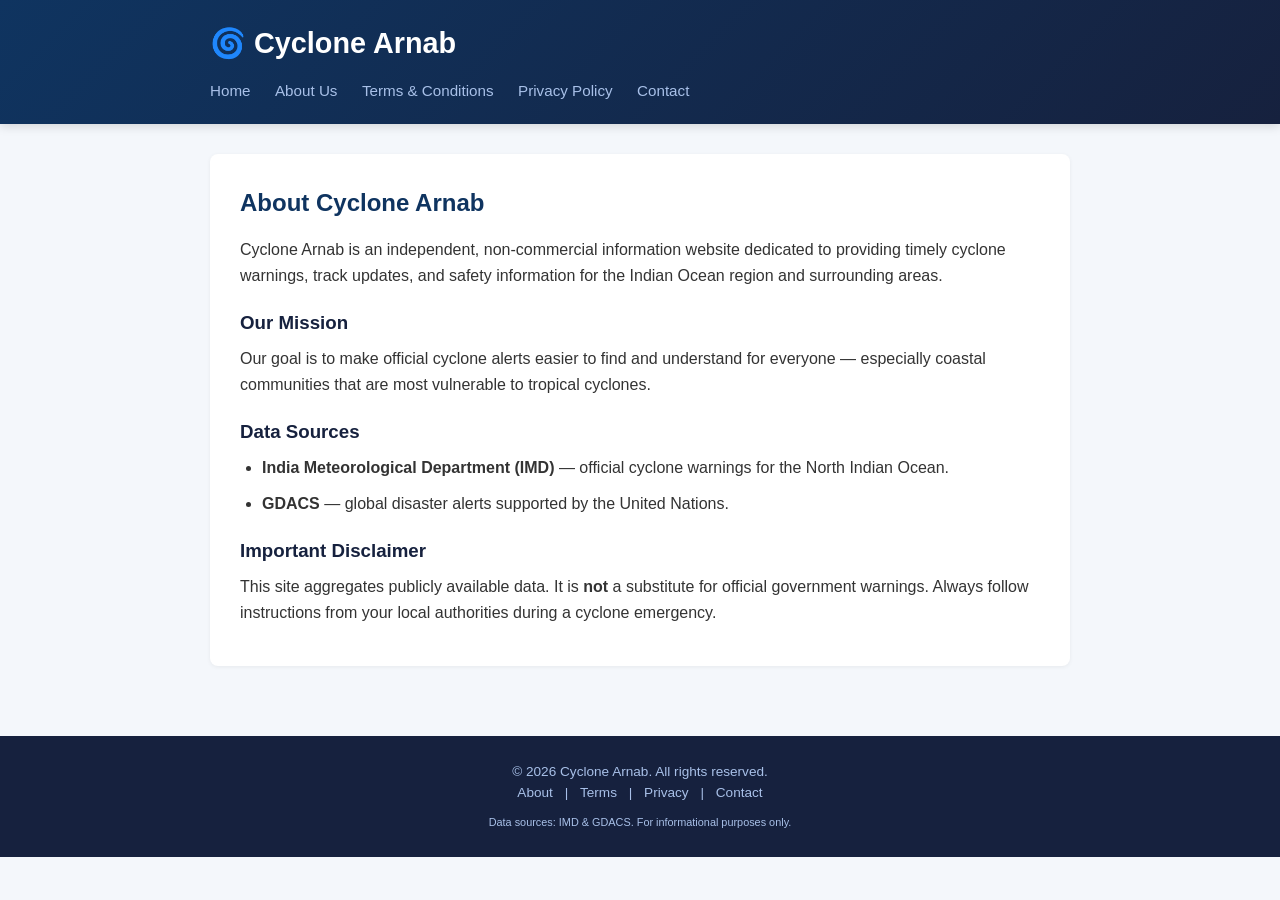
==== about.html @ b9e735d6 "Auto-update: Thu Oct 29 05:35:02 UTC 2026" ====
<!DOCTYPE html>
<html lang="en">
<head>
<meta charset="UTF-8">
<meta name="viewport" content="width=device-width, initial-scale=1.0">
<title>About Us - Cyclone Arnab</title>
<meta name="description" content="Learn about Cyclone Arnab, our mission, and data sources.">
<link rel="canonical" href="https://cyclonearnab.com/about.html">
<link rel="stylesheet" href="/style.css">
</head>
<body>
<header><div class="container"><h1><a href="/">🌀 Cyclone Arnab</a></h1><nav>
  <a href="/">Home</a>
  <a href="/about.html">About Us</a>
  <a href="/terms.html">Terms &amp; Conditions</a>
  <a href="/privacy.html">Privacy Policy</a>
  <a href="/contact.html">Contact</a>
</nav></div></header>
<main><div class="container"><div class="page-content">
<h2>About Cyclone Arnab</h2>
<p>Cyclone Arnab is an independent, non-commercial information website dedicated to providing timely cyclone warnings, track updates, and safety information for the Indian Ocean region and surrounding areas.</p>
<h3>Our Mission</h3>
<p>Our goal is to make official cyclone alerts easier to find and understand for everyone — especially coastal communities that are most vulnerable to tropical cyclones.</p>
<h3>Data Sources</h3>
<ul>
<li><strong>India Meteorological Department (IMD)</strong> — official cyclone warnings for the North Indian Ocean.</li>
<li><strong>GDACS</strong> — global disaster alerts supported by the United Nations.</li>
</ul>
<h3>Important Disclaimer</h3>
<p>This site aggregates publicly available data. It is <strong>not</strong> a substitute for official government warnings. Always follow instructions from your local authorities during a cyclone emergency.</p>
</div></div></main>
<footer><div class="container">
<p>&copy; 2026 Cyclone Arnab. All rights reserved.</p>
<p><a href="/about.html">About</a> | <a href="/terms.html">Terms</a> | <a href="/privacy.html">Privacy</a> | <a href="/contact.html">Contact</a></p>
<p style="margin-top:10px;font-size:0.8em;">Data sources: IMD &amp; GDACS. For informational purposes only.</p>
</div></footer>
</body></html>
---- style.css ----
* { margin: 0; padding: 0; box-sizing: border-box; }
body {
  font-family: -apple-system, BlinkMacSystemFont, "Segoe UI", Roboto, sans-serif;
  background: #f4f7fb;
  color: #1a1a2e;
  line-height: 1.6;
}
header {
  background: linear-gradient(135deg, #0f3460, #16213e);
  color: #fff;
  padding: 20px 0;
  box-shadow: 0 2px 10px rgba(0,0,0,0.15);
}
.container { max-width: 900px; margin: 0 auto; padding: 0 20px; }
header h1 { font-size: 1.8em; }
header h1 a { color: #fff; text-decoration: none; }
nav { margin-top: 12px; }
nav a {
  color: #a8c0e8;
  text-decoration: none;
  margin-right: 20px;
  font-size: 0.95em;
}
nav a:hover { color: #fff; text-decoration: underline; }
main { padding: 30px 0; }
.card {
  background: #fff;
  border-radius: 8px;
  padding: 20px 25px;
  margin-bottom: 18px;
  box-shadow: 0 1px 4px rgba(0,0,0,0.06);
  border-left: 4px solid #0f3460;
}
.card h3 { margin-bottom: 8px; font-size: 1.15em; }
.card h3 a { color: #0f3460; text-decoration: none; }
.card h3 a:hover { text-decoration: underline; }
.card p { color: #444; font-size: 0.95em; }
.card small { color: #888; font-size: 0.8em; display: block; margin-top: 8px; }
.updated { background: #e8f0fe; padding: 10px 15px; border-radius: 6px; margin-bottom: 20px; font-size: 0.9em; color: #0f3460; }
footer {
  background: #16213e;
  color: #a8c0e8;
  padding: 25px 0;
  text-align: center;
  font-size: 0.85em;
  margin-top: 40px;
}
footer a { color: #a8c0e8; text-decoration: none; margin: 0 8px; }
footer a:hover { color: #fff; text-decoration: underline; }
.page-content { background: #fff; border-radius: 8px; padding: 30px; box-shadow: 0 1px 4px rgba(0,0,0,0.06); }
.page-content h2 { margin-bottom: 15px; color: #0f3460; }
.page-content h3 { margin: 20px 0 8px; color: #16213e; }
.page-content p, .page-content li { margin-bottom: 10px; color: #333; }
.page-content ul { padding-left: 22px; }
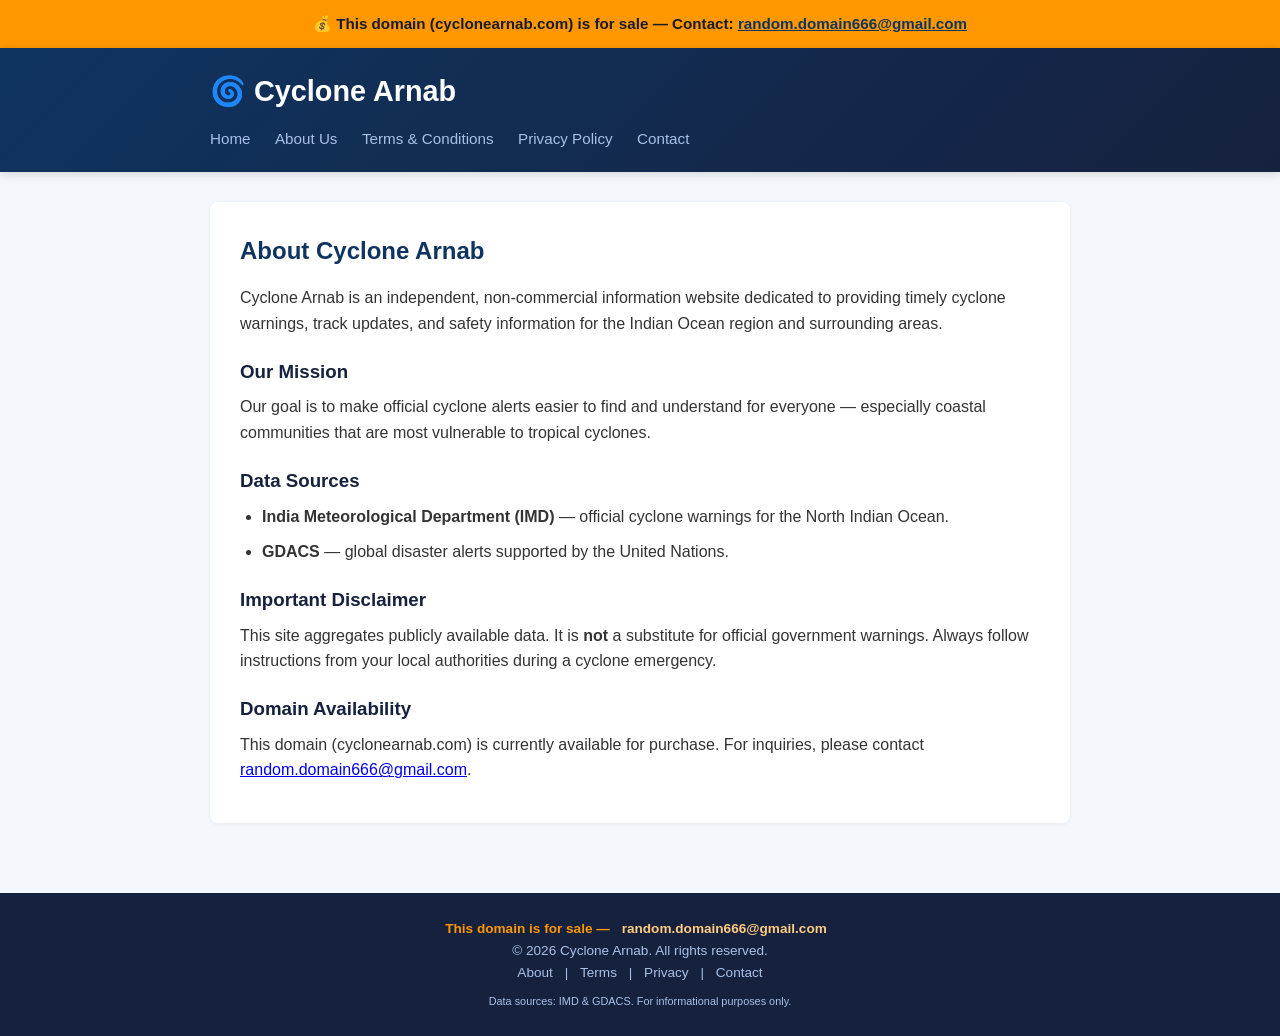
==== commit 4fc19cee: "Auto-update: Thu Oct 29 12:43:44 UTC 2026" ====
--- a/about.html
+++ b/about.html
@@ -9,6 +9,10 @@
 <link rel="stylesheet" href="/style.css">
 </head>
 <body>
+<div style="background:#ff9800;color:#1a1a2e;text-align:center;padding:12px 20px;font-weight:600;font-size:0.95em;">
+  💰 This domain (cyclonearnab.com) is for sale — Contact:
+  <a href="mailto:random.domain666@gmail.com" style="color:#0f3460;text-decoration:underline;">random.domain666@gmail.com</a>
+</div>
 <header><div class="container"><h1><a href="/">🌀 Cyclone Arnab</a></h1><nav>
   <a href="/">Home</a>
   <a href="/about.html">About Us</a>
@@ -28,8 +32,11 @@
 </ul>
 <h3>Important Disclaimer</h3>
 <p>This site aggregates publicly available data. It is <strong>not</strong> a substitute for official government warnings. Always follow instructions from your local authorities during a cyclone emergency.</p>
+<h3>Domain Availability</h3>
+<p>This domain (cyclonearnab.com) is currently available for purchase. For inquiries, please contact <a href="mailto:random.domain666@gmail.com">random.domain666@gmail.com</a>.</p>
 </div></div></main>
 <footer><div class="container">
+<p style="color:#ff9800;font-weight:600;">This domain is for sale — <a href="mailto:random.domain666@gmail.com" style="color:#ffcc80;">random.domain666@gmail.com</a></p>
 <p>&copy; 2026 Cyclone Arnab. All rights reserved.</p>
 <p><a href="/about.html">About</a> | <a href="/terms.html">Terms</a> | <a href="/privacy.html">Privacy</a> | <a href="/contact.html">Contact</a></p>
 <p style="margin-top:10px;font-size:0.8em;">Data sources: IMD &amp; GDACS. For informational purposes only.</p>
